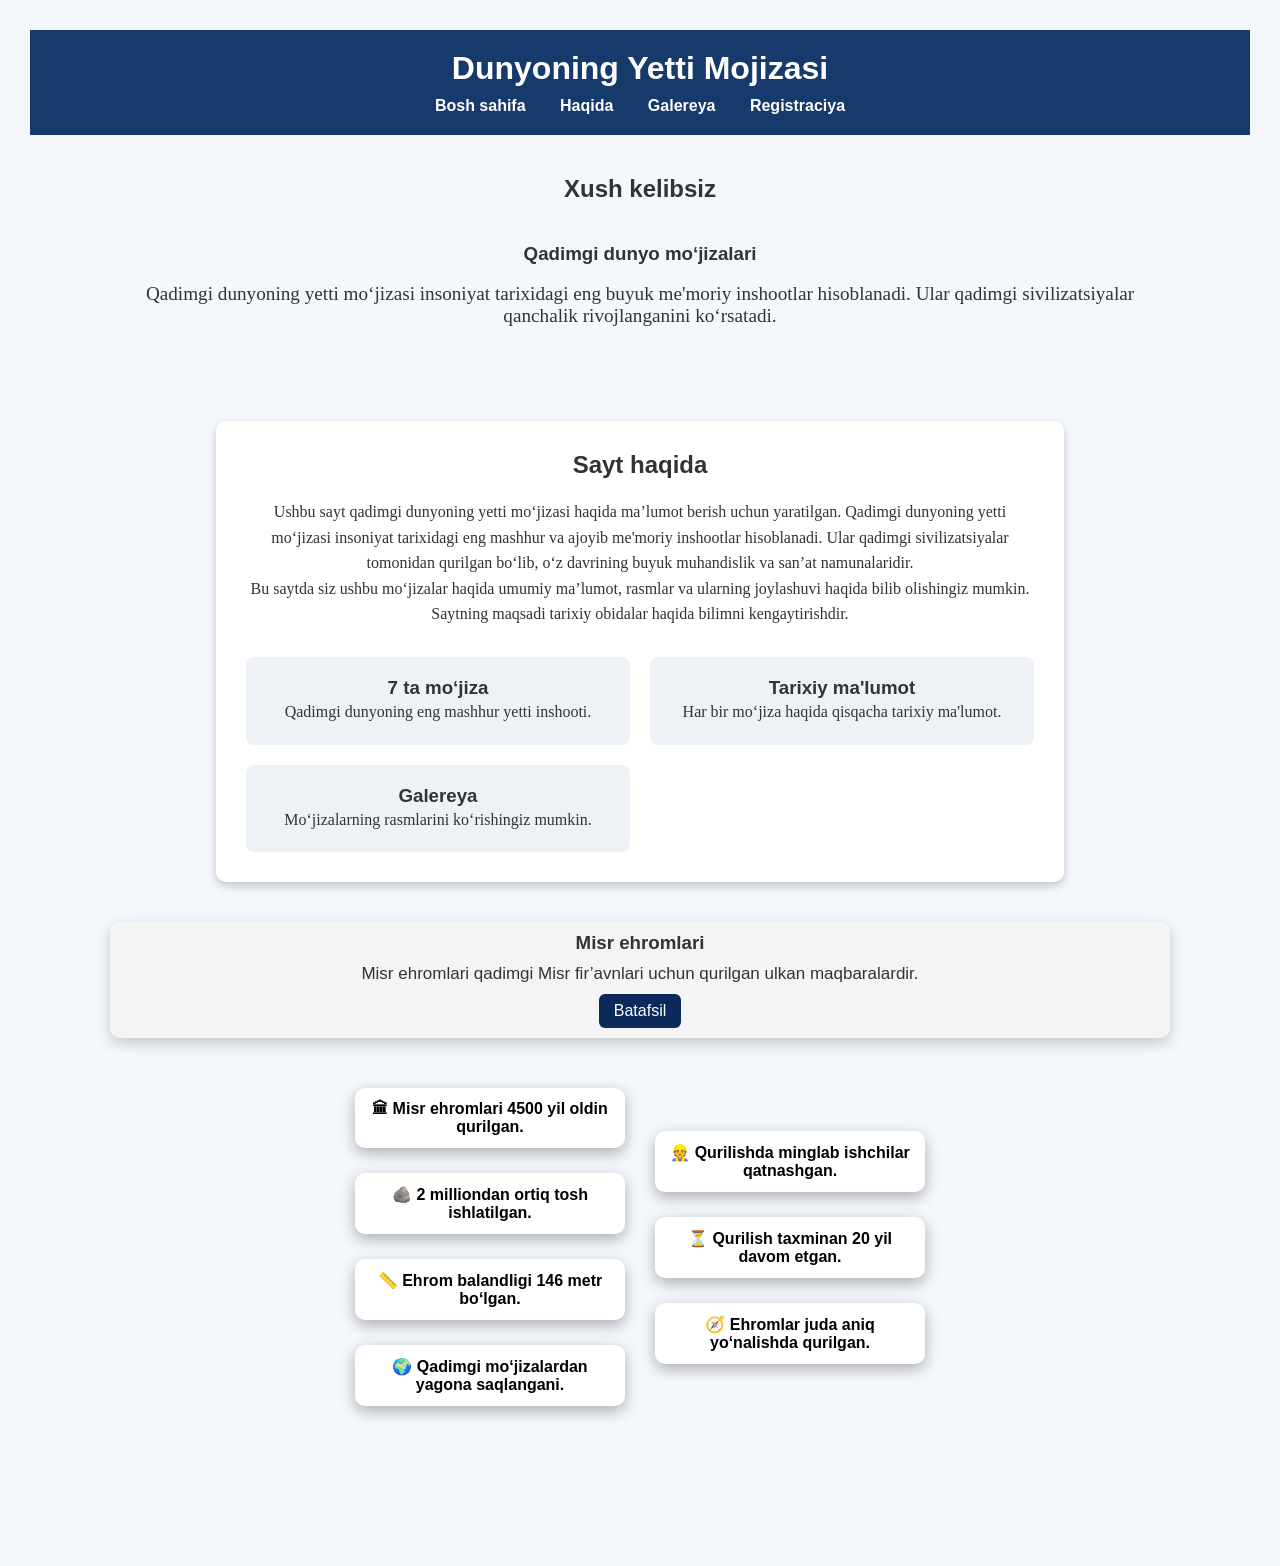
==== index.html @ 4fa2cc03 "Add files via upload" ====
<!DOCTYPE html>
<html>
<head>
<title>Dunyoning Yetti Mojizasi</title>
<link rel="stylesheet" href="6-bsb venera 7c.css">
</head>
<body>
<header>
<h1>Dunyoning Yetti Mojizasi</h1>
<nav>
<a href="#">Bosh sahifa</a>
<a href="about.html">Haqida</a>
<a href="gallery.html">Galereya</a>
<a href="contact.html">Registraciya</a>
</nav>
</header>
 <section>
<h2>Xush kelibsiz</h2>
<section>
<h1>Qadimgi dunyo mo‘jizalari</h1>
<br>
<p>
Qadimgi dunyoning yetti mo‘jizasi insoniyat tarixidagi eng buyuk
me'moriy inshootlar hisoblanadi. Ular qadimgi sivilizatsiyalar
qanchalik rivojlanganini ko‘rsatadi.
</p>
<br>
<br>
<br>
<div class="about">
<h2>Sayt haqida</h2>
<p>
Ushbu sayt qadimgi dunyoning yetti mo‘jizasi haqida ma’lumot berish uchun yaratilgan.
Qadimgi dunyoning yetti mo‘jizasi insoniyat tarixidagi eng mashhur va ajoyib
me'moriy inshootlar hisoblanadi. Ular qadimgi sivilizatsiyalar tomonidan qurilgan
bo‘lib, o‘z davrining buyuk muhandislik va san’at namunalaridir.
</p>
<p>
Bu saytda siz ushbu mo‘jizalar haqida umumiy ma’lumot, rasmlar va ularning
joylashuvi haqida bilib olishingiz mumkin. Saytning maqsadi tarixiy
obidalar haqida bilimni kengaytirishdir.
</p>
<div class="info">
<div class="box">
<h3>7 ta mo‘jiza</h3>
<p>Qadimgi dunyoning eng mashhur yetti inshooti.</p>
</div>
<div class="box">
<h3>Tarixiy ma'lumot</h3>
<p>Har bir mo‘jiza haqida qisqacha tarixiy ma'lumot.</p>
</div>
<div class="box">
<h3>Galereya</h3>
<p>Mo‘jizalarning rasmlarini ko‘rishingiz mumkin.</p>
</div>
</div>
</div> 

<div class="card">
<h3>Misr ehromlari</h3>
<p class="w">Misr ehromlari qadimgi Misr fir’avnlari uchun qurilgan ulkan maqbaralardir.</p>

<a href="Qadimgi dunyoning yetti mo'jizasi.html" target="_blank" class="btn">Batafsil</a>

</div>
<section class="video-facts">
<div class="facts-left">
<div class="fact">🏛 Misr ehromlari 4500 yil oldin qurilgan.</div>
<div class="fact">🪨 2 milliondan ortiq tosh ishlatilgan.</div>
<div class="fact">📏 Ehrom balandligi 146 metr bo‘lgan.</div>
<div class="fact">🌍 Qadimgi mo‘jizalardan yagona saqlangani.</div>
</div>
<div class="facts-right">
<div class="fact">👷 Qurilishda minglab ishchilar qatnashgan.</div>
<div class="fact">⏳ Qurilish taxminan 20 yil davom etgan.</div>
<div class="fact">🧭 Ehromlar juda aniq yo‘nalishda qurilgan.</div>
</div>
</section>
</div>
</body>
</html>
---- 6-bsb venera 7c.css ----
*{
margin:0;
padding:0;
box-sizing:border-box;
font-family:Arial, sans-serif;
}
body{
background:white;
color:#333;
}
header{
background:#0b2a5b;
color:white;
text-align:center;
padding:20px;
}
header h1{
font-size:32px;
}
nav{
margin-top:10px;
}
nav a{
color:white;
text-decoration:none;
margin:0 15px;
font-weight:bold;
}
nav a:hover{
text-decoration:underline;
}
section{
padding:40px;
text-align:center;
}
.gallery{
display:grid;
grid-template-columns:repeat(auto-fit,minmax(250px,1fr));
gap:25px;
padding:20px;
}
.card{
background:#f4f4f4;
border-radius:10px;
overflow:hidden;
box-shadow:0 5px 15px rgba(0,0,0,0.2);
transition:0.3s;
}
.card:hover{
transform:translateY(-10px);
}
.card img{
width:100%;
height:200px;
object-fit:cover;
}
.card h3{
padding:10px;
}
form{
width:400px;
margin:auto;
display:flex;
flex-direction:column;
gap:10px;
}
input, textarea{
padding:10px;
border:1px solid #aaa;
border-radius:5px;
}
button{
padding:10px;
background:#0b2a5b;
color:white;
border:none;
cursor:pointer;
}
button:hover{
background:#173f80;
}
@media(max-width:700px){
nav{
display:flex;
flex-direction:column;
gap:10px;
}
table{
width:100%;
}
form{
width:90%;
}
}
label{
    text-align:left;
}
p{
     font-family: italic;
     font-size: larger;
}
.w{
    word-spacing: 3,5px;
    font-family: 'Segoe UI', Tahoma, Geneva, Verdana, sans-serif;
    font-size: 17px;
}
.video-facts{
display:flex;
justify-content:center;
align-items:center;
gap:30px;
padding:50px;
flex-wrap:wrap;
}
.facts-left,
.facts-right{
display:flex;
flex-direction:column;
gap:25px;
max-width:270px;
}
.fact{
background:white;
color:black;
padding:12px;
border-radius:10px;
font-weight:bold;
box-shadow:0 5px 15px rgba(0,0,0,0.3);
transition:0.3s;
}
.fact:hover{
transform:scale(1.05);
background:#ffe066;
}
.table-section{
padding:40px;
text-align:center;
}
.img {
    width:150px;
    height:100px;
}
.wonders-table{
width:90%;
margin:auto;
border-collapse:collapse;
background:white;
}
.wonders-table th{
background:#222;
color:white;
padding:12px;
}
.wonders-table td{
padding:10px;
border:1px solid #ccc;
}
.wonders-table img{
width:80px;
border-radius:6px;
}
.wonders-table tr:hover{
background:rgba(0, 38, 255, 0.402);
transition:0.3s;
}
header{
background:#153a6b;
color:white;
text-align:center;
padding:20px;
}
nav a{
color:white;
margin:0 15px;
text-decoration:none;
font-weight:bold;
}
nav a:hover{
text-decoration:underline;
}
 .about{
width:80%;
margin:40px auto;
background:white;
padding:30px;
border-radius:10px;
box-shadow:0 4px 10px rgba(0,0,0,0.2);
}
.about h2{
text-align:center;
margin-bottom:20px;
}
.about p{
line-height:1.6;
font-size:16px;
color:#333;
}
 .info{
display:grid;
grid-template-columns:repeat(auto-fit,minmax(250px,1fr));
gap:20px;
margin-top:30px;
 }
.box{
background:#eef2f7;
padding:20px;
border-radius:8px;
text-align:center;
transition:0.3s;
}
.box:hover{
background:#dce6f5;
transform:translateY(-5px);
} 
  body {
    font-family: 'Segoe UI', Tahoma, Geneva, Verdana, sans-serif;
    background: #f4f7fc;
    padding: 30px;
    color: #333;
  }
  .table-container {
    max-width: 1000px;
    margin: 0 auto;
    background: white;
    box-shadow: 0 10px 30px rgba(0,0,0,0.1);
    border-radius: 12px;
    overflow: hidden;
  }
  table {
    width: 100%;
    border-collapse: collapse;
    table-layout: fixed;
  }
  thead {
    background: linear-gradient(90deg, #4b79a1, #283e51);
    color: white;
  }
  th, td {
    padding: 18px 20px;
    text-align: center;
    font-size: 16px;
  }
  th {
    font-weight: 600;
    letter-spacing: 0.05em;
  }
  tbody tr {
    border-bottom: 1px solid #e1e8f0;
    transition: background-color 0.3s ease;
    cursor: default;
  }
  tbody tr:hover {
    background-color: #dbe9f9;
  }
  .T {
    color: black; 
    font-weight: 600;
  }
  @media (max-width: 720px) {
    body {
      padding: 15px;
    }
    th, td {
      padding: 12px 10px;
      font-size: 14px;
    }
    .table-container {
      box-shadow: none;
      border-radius: 0;
    }
}
.quiz {
  max-width: 800px;
  margin: 40px auto;
  padding: 20px;
  background: #eef2f7;
  border-radius: 12px;
  box-shadow: 0 5px 15px rgba(0,0,0,0.1);
  text-align: center;
}
.quiz h2 {
  margin-bottom: 25px;
}
.quiz-item {
  margin-bottom: 30px;
}
.question {
  font-weight: bold;
  margin-bottom: 15px;
  font-size: 18px;
}
.options {
  display: flex;
  flex-direction: column;
  gap: 10px;
  align-items: center;
}
.option {
  padding: 12px 20px;
  background: white;
  border-radius: 8px;
  border: 1px solid #ccc;
  cursor: pointer;
  width: 60%;
  transition: 0.3s;
}
.option:hover {
  transform: translateY(-3px);
}
.option.correct:hover {
  background: #c8f7c5; 
  border-color: #2e7d32;
}
.option.wrong:hover {
  background: #f7c8c8; 
  border-color: #c62828;
}
@media(max-width:720px){
  .option {
    width: 90%;
  }
}
.quiz {
  max-width: 700px;
  margin: 40px auto;
  padding: 20px;
  background: #eef2f7;
  border-radius: 12px;
  box-shadow: 0 5px 15px rgba(0,0,0,0.1);
}
.quiz h2 {
  text-align: center;
  margin-bottom: 20px;
}
.quiz-item {
  margin-bottom: 25px;
}
.question {
  font-weight: bold;
  margin-bottom: 10px;
}
.options label {
  display: block;
  padding: 10px;
  background: white;
  border: 1px solid #ccc;
  border-radius: 6px;
  margin-bottom: 5px;
  cursor: pointer;
  transition: 0.3s;
}
.options label:hover {
  background: #dce6f5;
}
.btn{
display:inline-block;
margin:10px;
padding:8px 15px;
background:#0b2a5b;
color:white;
text-decoration:none;
border-radius:6px;
transition:0.3s;
}

.btn:hover{
background:#173f80;
}
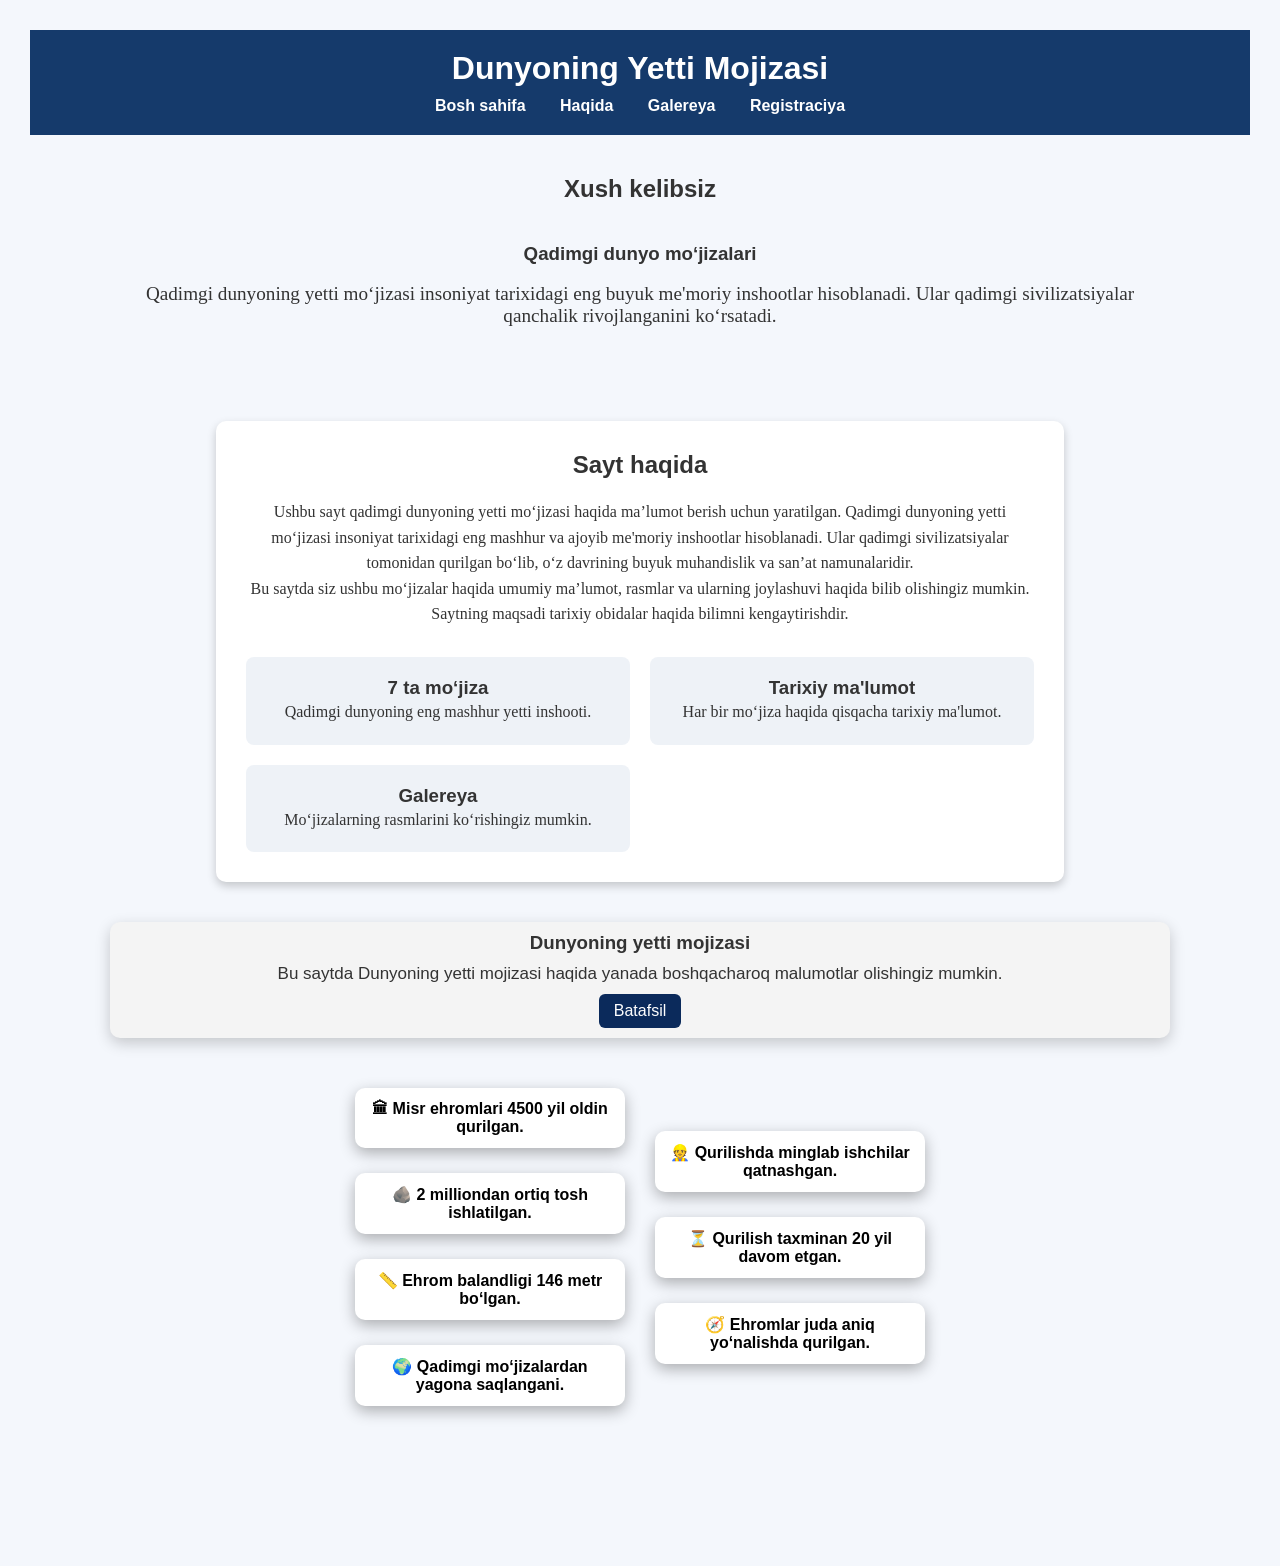
==== commit 74bfc976: "Update index.html" ====
--- a/index.html
+++ b/index.html
@@ -57,8 +57,8 @@
 </div> 
 
 <div class="card">
-<h3>Misr ehromlari</h3>
-<p class="w">Misr ehromlari qadimgi Misr fir’avnlari uchun qurilgan ulkan maqbaralardir.</p>
+<h3>Dunyoning yetti mojizasi</h3>
+<p class="w">Bu saytda Dunyoning yetti mojizasi haqida yanada boshqacharoq malumotlar olishingiz mumkin.</p>
 
 <a href="Qadimgi dunyoning yetti mo'jizasi.html" target="_blank" class="btn">Batafsil</a>
 
@@ -93,3 +93,4 @@
 
 
 
+
